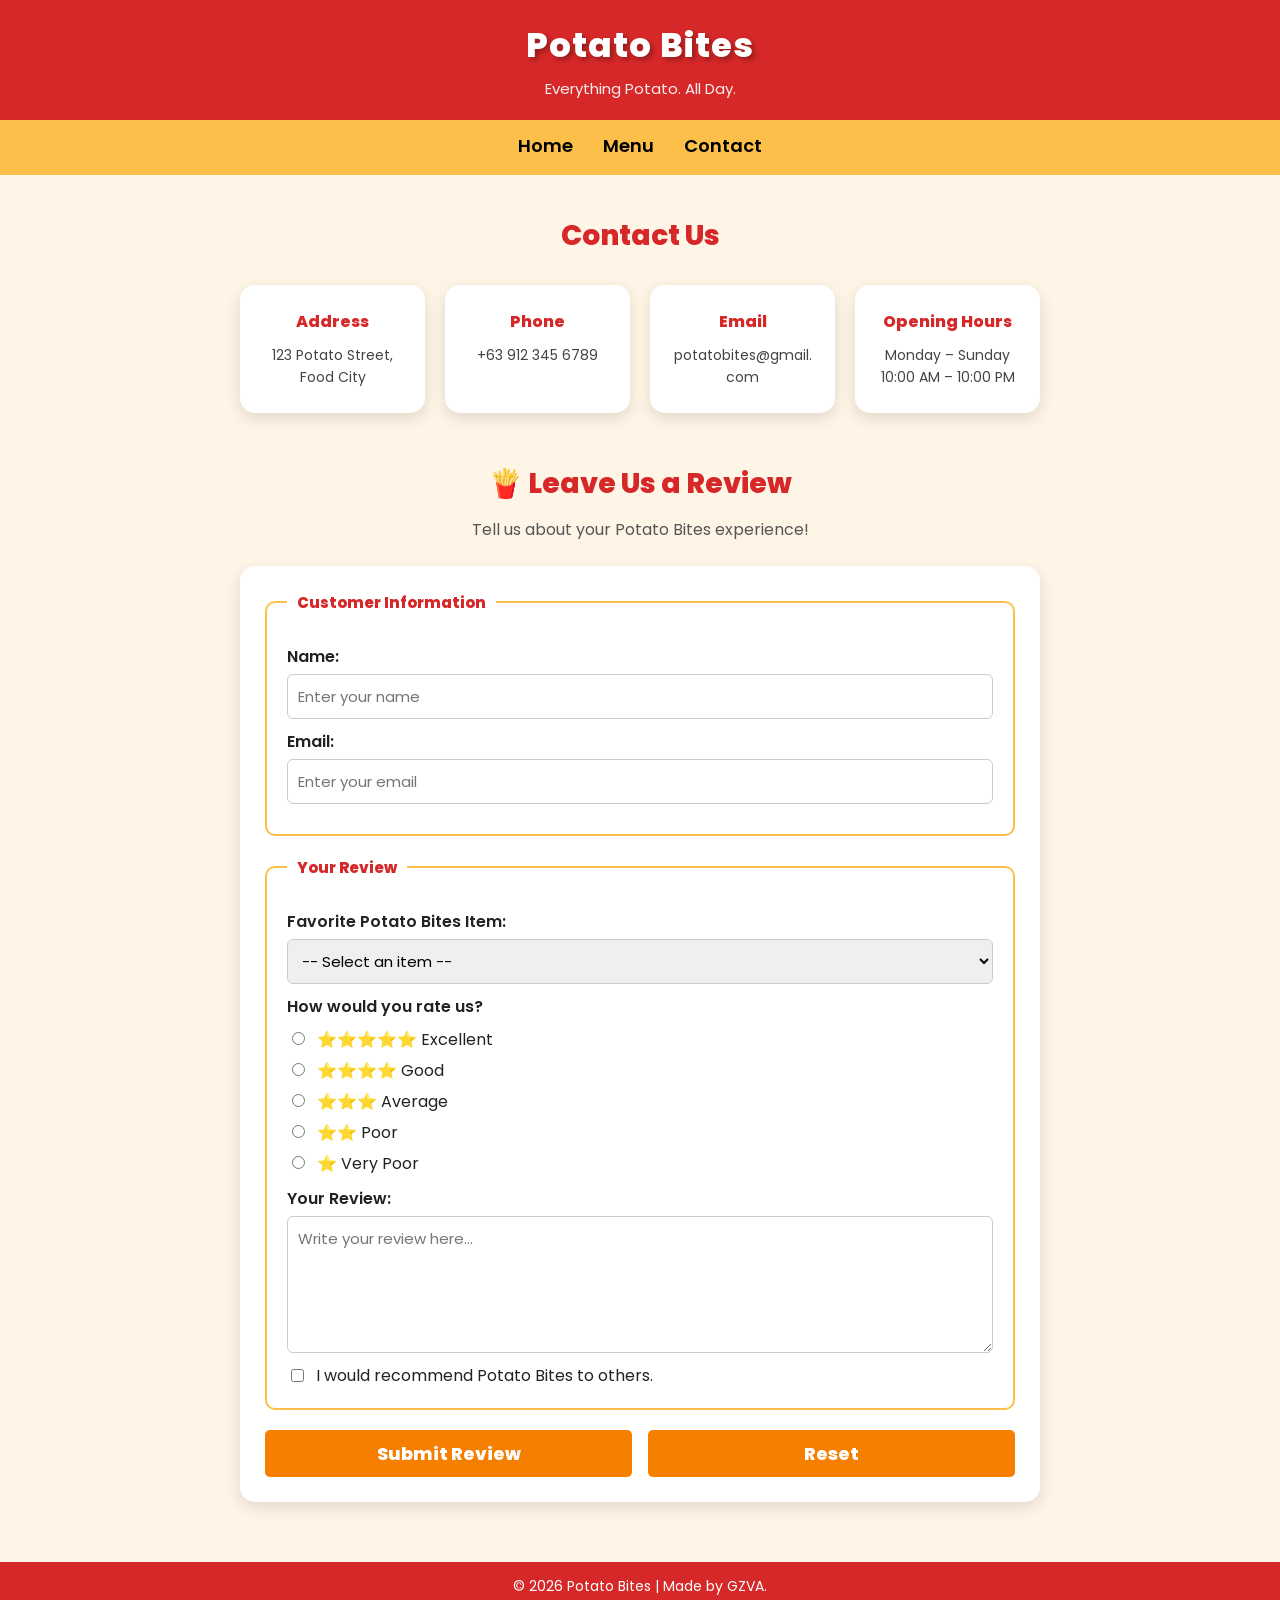
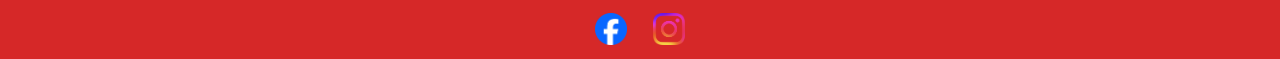
==== contact.html @ c1814871 "Add files via upload" ====
<!DOCTYPE html>
<html lang="en">
<head>
    <meta charset="UTF-8">
    <meta name="viewport" content="width=device-width, initial-scale=1.0">
    <title>Potato Bites | Contact Us</title>
    <meta name="description" content="Contact Potato Bites for inquiries, feedback, and customer reviews. Get in touch and share your Potato Bites experience.">
    <link rel="stylesheet" href="styles.min.css">
    <link rel="icon" type="image/png" href="Potato.png">
    <link href="https://fonts.googleapis.com/css2?family=Poppins:wght@400;600;800&display=swap" rel="stylesheet">
</head>
<body>
    <header>
        <h1>Potato Bites</h1>
        <p>Everything Potato. All Day.</p>
    </header>
    <nav class="navbar" aria-label="Main navigation">
        <button class="hamburger" id="hamburger" type="button" aria-label="Toggle navigation" aria-controls="nav-links" aria-expanded="false">☰</button>
        <div class="nav-links" id="nav-links">
            <a href="home.html">Home</a>
            <a href="menu.html">Menu</a>
            <a href="contact.html">Contact</a>
        </div>
    </nav>
    <main>
        <section class="contact-section">
            <h2>Contact Us</h2>
            <div class="contact-grid">
                <div class="contact-card"><h3>Address</h3><p>123 Potato Street, Food City</p></div>
                <div class="contact-card"><h3>Phone</h3><p>+63 912 345 6789</p></div>
                <div class="contact-card"><h3>Email</h3><p>potatobites@gmail.com</p></div>
                <div class="contact-card"><h3>Opening Hours</h3><p>Monday – Sunday<br>10:00 AM – 10:00 PM</p></div>
            </div>
        </section>
        <section class="review-form-section">
            <h2>🍟 Leave Us a Review</h2>
            <p class="form-intro">Tell us about your Potato Bites experience!</p>
            <form action="#" method="get">
                <fieldset><legend>Customer Information</legend>
                    <label for="name">Name:</label><input id="name" type="text" name="name" placeholder="Enter your name" maxlength="25" required>
                    <label for="email">Email:</label><input id="email" type="email" name="email" placeholder="Enter your email" required>
                </fieldset>
                <fieldset><legend>Your Review</legend>
                    <label for="favorite">Favorite Potato Bites Item:</label>
                    <select id="favorite" name="favorite" required><option value="">-- Select an item --</option><option>Classic Fries</option><option>Twister Fries</option><option>Cheesy Loaded Fries</option><option>Hashbrown Burger</option><option>Loaded Baked Potato</option><option>Potato Nuggets</option><option>Mashed Potato</option><option>Potato Chips</option></select>
                    <p class="rating-question">How would you rate us?</p>
                    <label class="rating-option"><input type="radio" name="rating" value="5" required> ⭐⭐⭐⭐⭐ Excellent</label>
                    <label class="rating-option"><input type="radio" name="rating" value="4"> ⭐⭐⭐⭐ Good</label>
                    <label class="rating-option"><input type="radio" name="rating" value="3"> ⭐⭐⭐ Average</label>
                    <label class="rating-option"><input type="radio" name="rating" value="2"> ⭐⭐ Poor</label>
                    <label class="rating-option"><input type="radio" name="rating" value="1"> ⭐ Very Poor</label>
                    <label for="review">Your Review:</label><textarea id="review" name="review" rows="5" placeholder="Write your review here..." maxlength="300" required></textarea>
                    <label class="recommend-option"><input type="checkbox" name="recommend" value="yes"> I would recommend Potato Bites to others.</label>
                </fieldset>
                <div class="form-buttons"><button type="submit">Submit Review</button><button type="reset">Reset</button></div>
            </form>
        </section>
    </main>
    <footer>
    <p>© 2026 Potato Bites | Made by GZVA.</p>

    <div class="social-links">
        <a href="https://www.facebook.com/christructure"
           target="_blank"
           rel="noopener noreferrer"
           aria-label="Visit Potato Bites on Facebook">
            <img src="facebook.png" alt="Facebook">
        </a>

        <a href="https://www.instagram.com/christructure"
           target="_blank"
           rel="noopener noreferrer"
           aria-label="Visit Potato Bites on Instagram">
            <img src="instagram.png" alt="Instagram">
        </a>
    </div>
    </footer>
    <script src="script.js"></script>
</body>
</html>
---- styles.min.css ----
.navbar,header{text-align:center}.reviews-box tbody tr:nth-child(2n),body{background:#fff5e6}.addons-list li,.story-card{animation:.8s both fadeInUp}.form-buttons button:hover,footer,header{background:#d62828}*{box-sizing:border-box}body{margin:0;font-family:Poppins,'Segoe UI',sans-serif;color:#222}header{color:#fff;padding:20px}header h1{margin:0;font-weight:800;letter-spacing:1px;font-size:clamp(22px, 5vw, 34px);text-shadow:3px 3px 5px rgba(0,0,0,.3)}header p{margin:6px 0 0;font-size:15px;opacity:.92}.navbar{background:#fcbf49;padding:12px}.nav-links{display:flex;justify-content:center;gap:20px}.menu-card,.story-card{flex-direction:column;text-align:center}.nav-links a{display:inline-block;margin:0 5px;padding-bottom:2px;text-decoration:none;color:#000;font-size:18px;font-weight:600;border-bottom:2px solid transparent}.hamburger,.home-media audio{display:none}.nav-links a:focus,.nav-links a:hover{color:#d62828;border-bottom-color:#d62828}.hamburger{background:0 0;border:0;color:#111;font-size:28px;cursor:pointer;padding:4px 10px}.fries-video,.story-card{border-radius:15px;box-shadow:0 5px 15px rgba(0,0,0,.15)}main{width:100%;max-width:1260px;margin:0 auto;padding:0 30px 30px}.menu-section,section{padding-top:40px}section h2{margin:0 0 28px;text-align:center;color:#d62828;font-size:clamp(20px, 4vw, 28px);font-weight:800}.home-media{width:100%;max-width:1000px;margin:35px auto;text-align:center}.fries-video{display:block;width:100%;height:auto;max-height:450px;object-fit:contain}.story-grid{display:grid;grid-template-columns:repeat(5,minmax(0,1fr));gap:20px}.story-card{background:#fff;padding:25px;min-height:260px;display:flex;justify-content:center}.addons-list li:nth-child(2),.contact-card:nth-child(2),.menu-card:nth-child(2),.story-card:nth-child(2){animation-delay:.2s}.addons-list li:nth-child(3),.contact-card:nth-child(3),.menu-card:nth-child(3),.story-card:nth-child(3){animation-delay:.4s}.addons-list li:nth-child(4),.menu-card:nth-child(4),.story-card:nth-child(4){animation-delay:.6s}.story-card:nth-child(5){animation-delay:.8s}.story-card h3{margin:0 0 12px;font-size:18px;font-weight:800;color:#111}.story-card p{margin:0;line-height:1.6;color:#444;font-size:14px}@keyframes fadeInUp{from{opacity:0}to{opacity:1}}.reviews-section{padding-top:56px}.reviews-box{max-width:900px;margin:0 auto;background:#fff;border-radius:14px;box-shadow:0 5px 15px rgba(0,0,0,.15);overflow-x:auto}.reviews-box table{width:100%;border-collapse:collapse;font-size:14px}.reviews-box caption{padding:20px 0 12px;color:#d62828;font-weight:800;font-size:18px}.reviews-box td,.reviews-box th{padding:12px 16px;text-align:center;border:1px solid #ddd}.reviews-box th{background:#fcbf49;color:#111;font-weight:800}.stars{color:#fcbf49;white-space:nowrap}.empty-star{color:#ddd}.menu-section+.menu-section{padding-top:50px}.menu-grid{display:grid;grid-template-columns:repeat(auto-fit,minmax(220px,1fr));gap:25px}.menu-card{background:#fff;border-radius:15px;box-shadow:0 5px 15px rgba(0,0,0,.15);overflow:hidden;display:flex;padding:15px;transition:transform .2s}.menu-card:hover{transform:scale(1.05);z-index:2}.menu-card img{width:100%;height:150px;object-fit:cover;border-radius:8px}.menu-card .caption{margin:10px 0 4px;font-size:13px;color:#555;line-height:1.5}.menu-card h3{margin:6px 0 4px;font-weight:700;font-size:18px;color:#111}.menu-card .price{margin:0;color:#d62828;font-weight:800;font-size:18px}.addons-section{padding-top:50px;text-align:center}.addons-list{list-style:none;padding:0;margin:0 auto;display:flex;flex-direction:column;align-items:center;gap:10px}.addons-list li{width:260px;max-width:100%;margin:0;padding:12px 20px;background:#fff;border-radius:8px;box-shadow:0 2px 5px rgba(0,0,0,.1);display:flex;justify-content:space-between;gap:12px;font-size:15px;font-weight:600;color:#333}.contact-card,.review-form-section form{background:#fff;border-radius:15px;box-shadow:0 5px 15px rgba(0,0,0,.12)}.addons-list strong,.contact-card h3,legend{color:#d62828;font-weight:800}.contact-grid{display:grid;grid-template-columns:repeat(auto-fit,minmax(180px,1fr));gap:20px;max-width:800px;margin:0 auto}.contact-card{padding:24px 20px;text-align:center;overflow-wrap:anywhere}.contact-card h3{margin:0 0 10px;font-size:16px}.contact-card p{margin:0;color:#444;font-size:14px;line-height:1.6}.review-form-section{max-width:800px;margin:0 auto;padding-top:50px}.form-intro{text-align:center;color:#555;margin:-16px 0 24px}.review-form-section form{padding:25px;text-align:left}fieldset{border:2px solid #fcbf49;border-radius:10px;padding:20px;margin:0 0 20px}legend{padding:0 10px;font-size:15px}.review-form-section label:not(.rating-option):not(.recommend-option){display:block;margin:10px 0 5px;font-weight:600}.review-form-section input[type=email],.review-form-section input[type=text],.review-form-section select,.review-form-section textarea{display:block;width:100%;padding:10px;border:1px solid #ccc;border-radius:6px;font-family:inherit;font-size:15px;margin-bottom:10px}.review-form-section textarea{resize:vertical}.rating-question{margin:10px 0 8px;font-weight:600}.rating-option{display:block;margin:6px 0;cursor:pointer}.rating-option input,.recommend-option input{margin-right:8px}.recommend-option{display:flex;align-items:center;gap:4px;cursor:pointer;margin-top:8px}.form-buttons{display:flex;gap:16px;flex-wrap:wrap}.form-buttons button{flex:1;background:#f77f00;color:#fff;border:none;padding:10px;border-radius:5px;cursor:pointer;font-family:inherit;font-size:18px;font-weight:800;transition:background .15s}footer{text-align:center;color:#fff;padding:10px;margin-top:30px;font-size:14px}footer p{margin:4px 0}@media (max-width:1000px){.story-grid{grid-template-columns:repeat(2,minmax(0,1fr))}}.contact-card,.menu-card{animation:.8s both fadeInUp}.review-form-section{animation:.8s .3s both fadeInUp}.social-links{display:flex;justify-content:center;align-items:center;gap:18px;margin-top:12px}.social-links a{display:inline-flex;align-items:center;justify-content:center;width:40px;height:40px;border-radius:50%;transition:transform .2s}.social-links img{display:block;width:32px;height:32px;object-fit:contain}.social-links a:hover{transform:scale(1.15)}.social-links a:focus-visible{outline:white solid 2px;outline-offset:4px}@media (max-width:600px){.nav-links,.navbar{flex-direction:column}.nav-links.active,.navbar{display:flex}.form-buttons button,.nav-links{width:100%}main{padding:0 15px 25px}.navbar{align-items:center}.hamburger{display:block}.nav-links{display:none;align-items:center;gap:8px;padding:8px 0 4px}.nav-links a{margin:4px 10px;font-size:16px}.story-grid{grid-template-columns:1fr}.story-card{min-height:0;padding:25px}.reviews-section{padding-top:40px}.reviews-box table{min-width:600px;font-size:12px}.reviews-box td,.reviews-box th{padding:8px 5px}.review-form-section form,fieldset{padding:15px}.form-buttons{flex-direction:column;gap:8px}.home-media{margin-top:25px}.fries-video{max-height:250px}.social-links{gap:22px;margin-top:15px}.social-links a{width:44px;height:44px}.social-links img{width:36px;height:36px}}@media (prefers-reduced-motion:reduce){.addons-list li,.contact-card,.menu-card,.review-form-section,.story-card{animation:none}.social-links a{transition:none}}
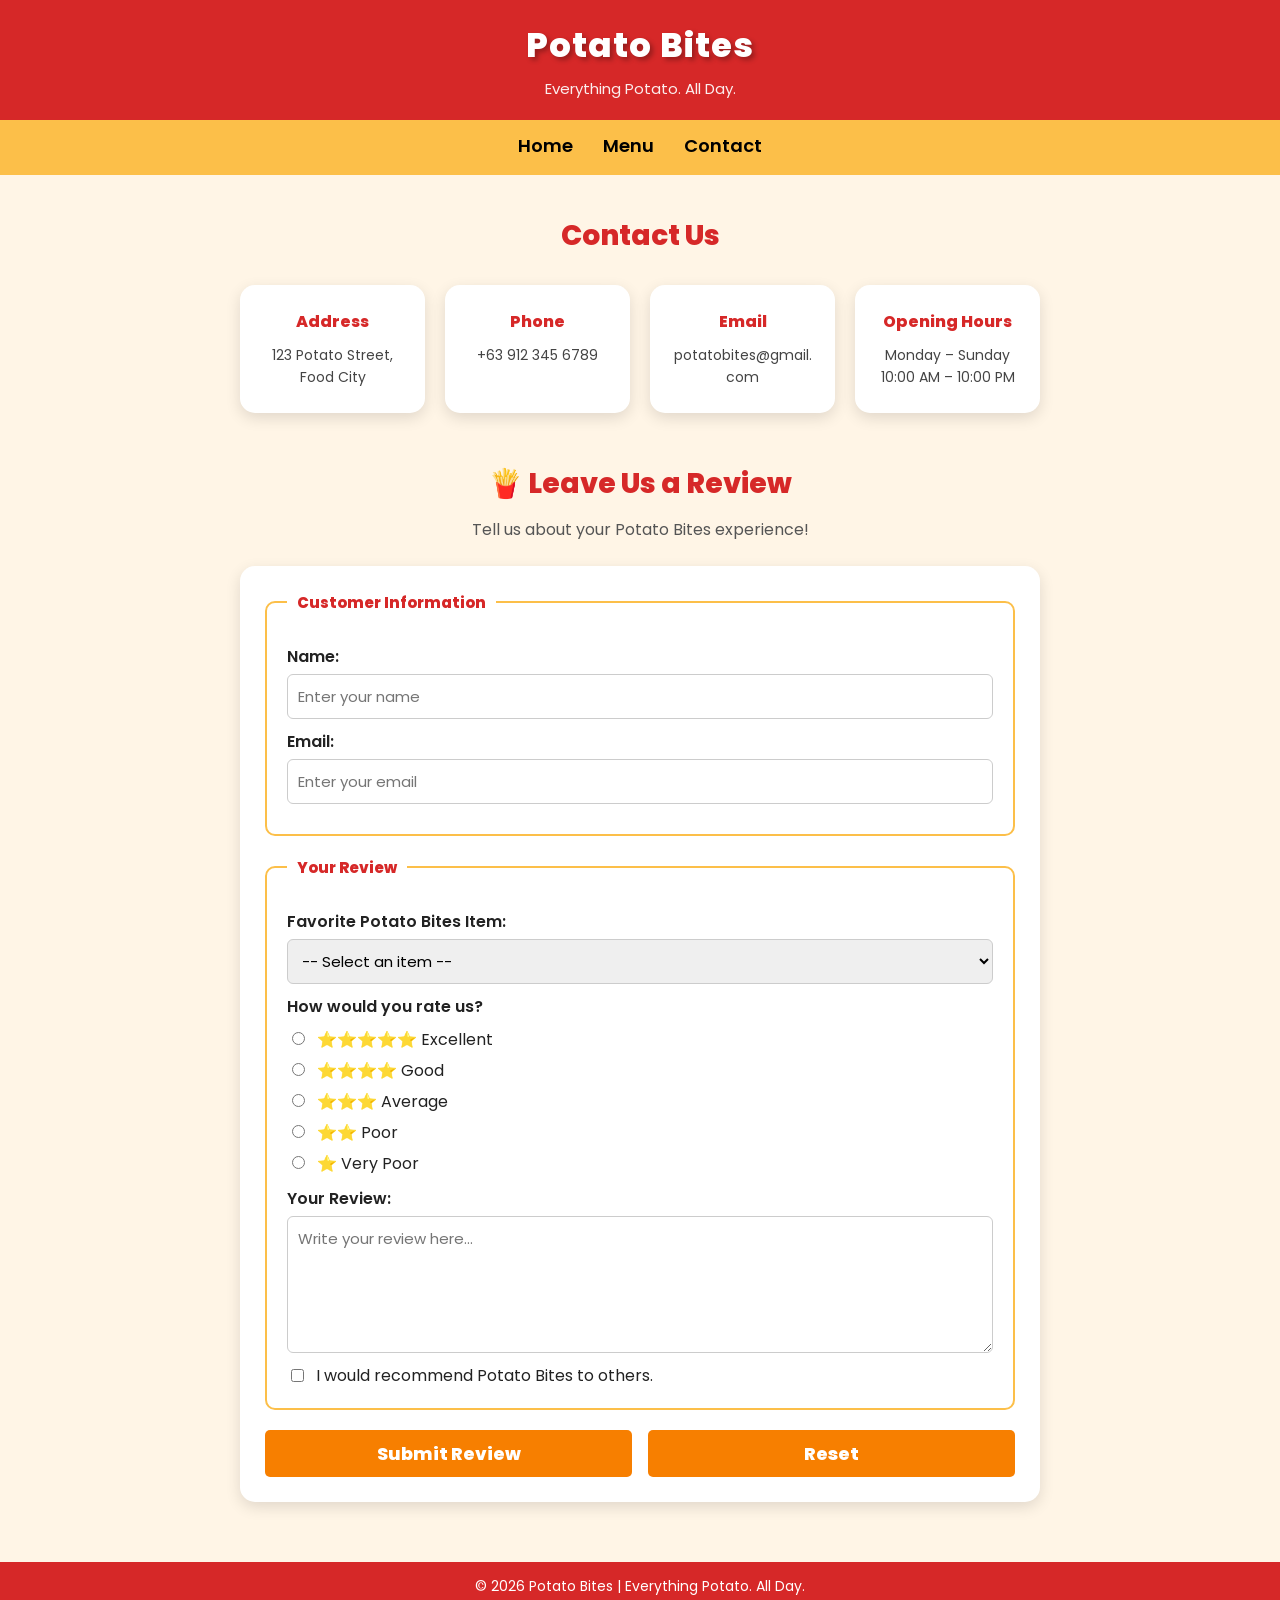
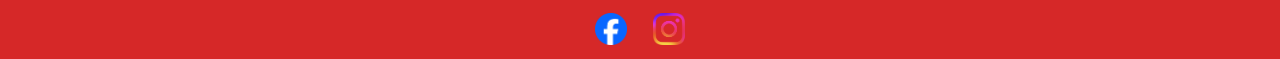
==== commit be842fa5: "Update footer text for Potato Bites" ====
--- a/contact.html
+++ b/contact.html
@@ -17,7 +17,7 @@
     <nav class="navbar" aria-label="Main navigation">
         <button class="hamburger" id="hamburger" type="button" aria-label="Toggle navigation" aria-controls="nav-links" aria-expanded="false">☰</button>
         <div class="nav-links" id="nav-links">
-            <a href="home.html">Home</a>
+            <a href="index.html">Home</a>
             <a href="menu.html">Menu</a>
             <a href="contact.html">Contact</a>
         </div>
@@ -57,7 +57,7 @@
         </section>
     </main>
     <footer>
-    <p>© 2026 Potato Bites | Made by GZVA.</p>
+    <p>© 2026 Potato Bites | Everything Potato. All Day.</p>
 
     <div class="social-links">
         <a href="https://www.facebook.com/christructure"
